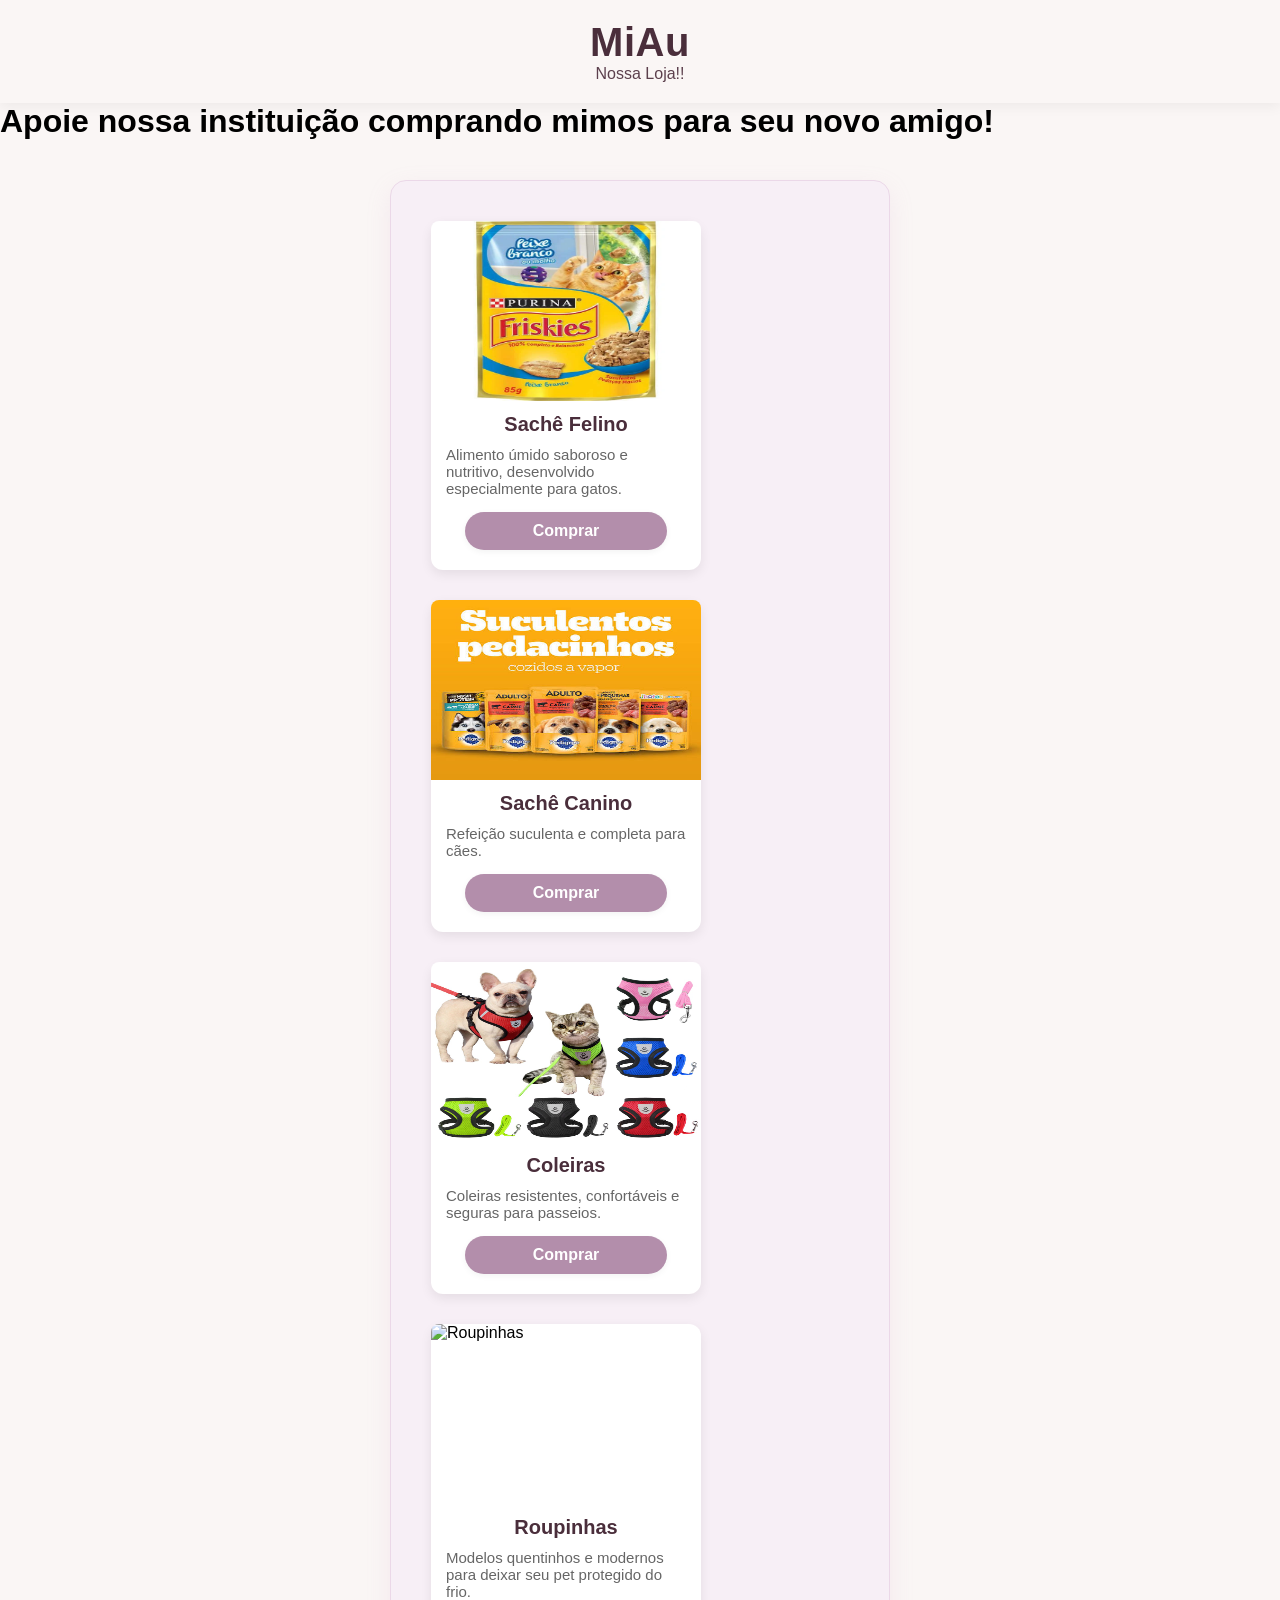
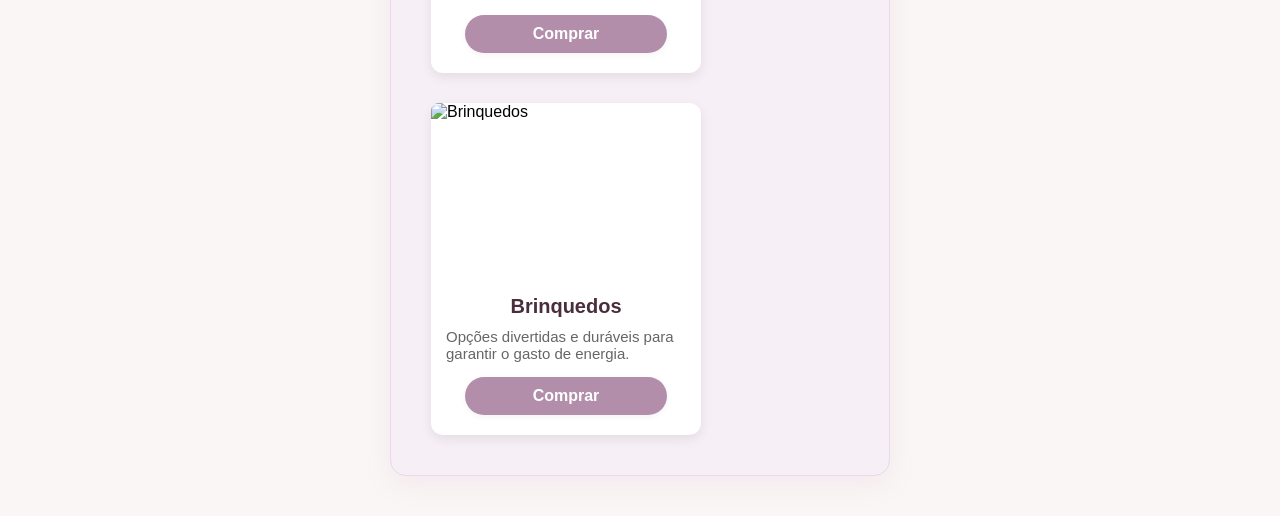
==== loja.html @ c8e9856f "reutilizando parte do article para usar na loja" ====
<!DOCTYPE html>
<html lang="pt-br">
<head>
    <meta charset="UTF-8">
    <meta name="viewport" content="width=device-width, initial-scale=1.0">
    <title>Quem Somos e nossa histótia</title>
    <link rel="stylesheet"href="style.css">
</head>
<body>
    <header>
        <h1 id="titulo">MiAu</h1>
        <p> Nossa Loja!! </p>
    </header>
        <h1 id="Loja">Apoie nossa instituição comprando mimos para seu novo amigo!</h1>
        <section>
        <article>
            <img class="img-card" src="imagem/para gato.webp" alt="Sachê Felino">
            <h3 class="titulo-card">Sachê Felino</h3>
          <p class="texto-card">Alimento úmido saboroso e nutritivo, desenvolvido especialmente para gatos.</p>
            <a href="#" class="botao-card">Comprar</a>
        </article>
        <article>
            <img class="img-card" src="imagem/para caes.jpg" alt="Sachê Canino">
            <h3 class="titulo-card">Sachê Canino</h3>
            <p class="texto-card">Refeição suculenta e completa para cães.</p>
            <a href="#" class="botao-card">Comprar</a>
        </article>
        <article>
        <img class="img-card" src="imagem/coleiras.jpg" alt="Coleiras">
    <h3 class="titulo-card">Coleiras</h3>
           <p class="texto-card">Coleiras resistentes, confortáveis e seguras para passeios.</p>
            <a href="#" class="botao-card">Comprar</a>
        </article>
        <article>
            <img class="img-card" src="" alt="Roupinhas">
            <h3 class="titulo-card">Roupinhas</h3>
            <p class="texto-card">Modelos quentinhos e modernos para deixar seu pet protegido do frio.</p>
         <a href="#" class="botao-card">Comprar</a>
        </article>
        <article>
            <img class="img-card" src="" alt="Brinquedos">
            <h3 class="titulo-card">Brinquedos</h3>
         <p class="texto-card">Opções divertidas e duráveis para garantir o gasto de energia.</p>
            <a href="#" class="botao-card">Comprar</a>
     </article>
    </section>
</body>
</html>
---- style.css ----
* {
    margin: 0;
    box-sizing: border-box;
}
body {
 background-color: #faf6f5;
font-family: 'Segoe UI', Tahoma, Geneva, Verdana, sans-serif;
}
header {
background: line-height(135deg, #e8b4bc, #dcb2d1);
    color: #5c404d;
    padding: 20px 10px;
    display: flex;
    flex-direction: column;
    align-items: center;
    box-shadow: 0 4px 12px rgba(0, 0, 0, 0.05);
}
#titulo {
color: #4a2e3b;
    font-size: 40px;
    font-weight: 700;
    letter-spacing: 0.5px;
    text-shadow: 1px 1px 2px rgba(255, 255, 255, 0.5);
}
nav {
border: 2px dashed #bfa1b6; 
    margin-top: 15px;
    padding: 8px 16px;
    border-radius: 10px;
    background-color: rgba(255, 255, 255, 0.3);
}
a {
color: #5c404d;
    padding: 6px 14px;
    text-decoration: none;
    font-weight: 600;
    border-radius: 10px;
}
a:hover {
    background-color: #bfa1b6;
    color: #ffffff;
}

section {
    background-color: #f7ebf2;
    max-width: 90%;
    margin: 30px auto;
    padding: 25px;
    border-radius: 16px;
    display: flex;
    gap: 30px;
    flex-wrap: wrap;
    justify-content: center;
    box-shadow: 0 6px 20px rgba(180, 130, 160, 0.15);
}
.img-card {
    width: 100%;
    height: 180px;
    margin: 0;
    border: none;
    border-radius: 8px 8px 0 0;
}
article {
    width: 270px;
    background-color: #ffffff;
    display: flex;
    flex-direction: column;
    border-radius: 12px;
    box-shadow: 0 4px 12px rgba(0, 0, 0, 0.08);
}
article:hover {
box-shadow: 0 8px 20px rgba(140, 90, 120, 0.2);
}

.titulo-card {
    margin: 12px auto 5px auto;
    font-size: 20px;
    color: #4a2e3b;
    font-weight: 600;
}
.texto-card {
    margin: 5px 15px 15px 15px;
    color: #666666;
    font-size: 15px;
    flex-grow: 1;
}
.botao-card {
    background-color: #b38eab;
    color: #ffffff;
    padding: 10px;
    width: 75%;
    margin: 0 auto 20px auto;
    border-radius: 20px;
    text-align: center;
    font-weight: 600;
    cursor: pointer;
    box-shadow: 0 2px 6px rgba(0, 0, 0, 0.05);
}
.botao-card:hover {
    background-color: #8c5378;
    border: 2px solid #6b3d5a;
    color: #ffffff;
}
section {
    background-color: #f7eff6;
    max-width: 500px;
    margin: 40px auto;
    padding: 40px;
    border-radius: 16px;
    display: flex;
    flex-direction: column;
    box-shadow: 0 8px 24px rgba(208, 158, 200, 0.15);
    border: 1px solid #ebd8e8;
}
.Quem-Somos {
    text-align: center;
    max-width: 800px;
    margin: 0 auto;
    color: #4e3550;
    font-size: 20px;
}
.Quem-Somos p {
    color: #6b586d;
    font-size: 1.1rem;
    line-height: 1.8;
    margin-bottom: 20px;
}
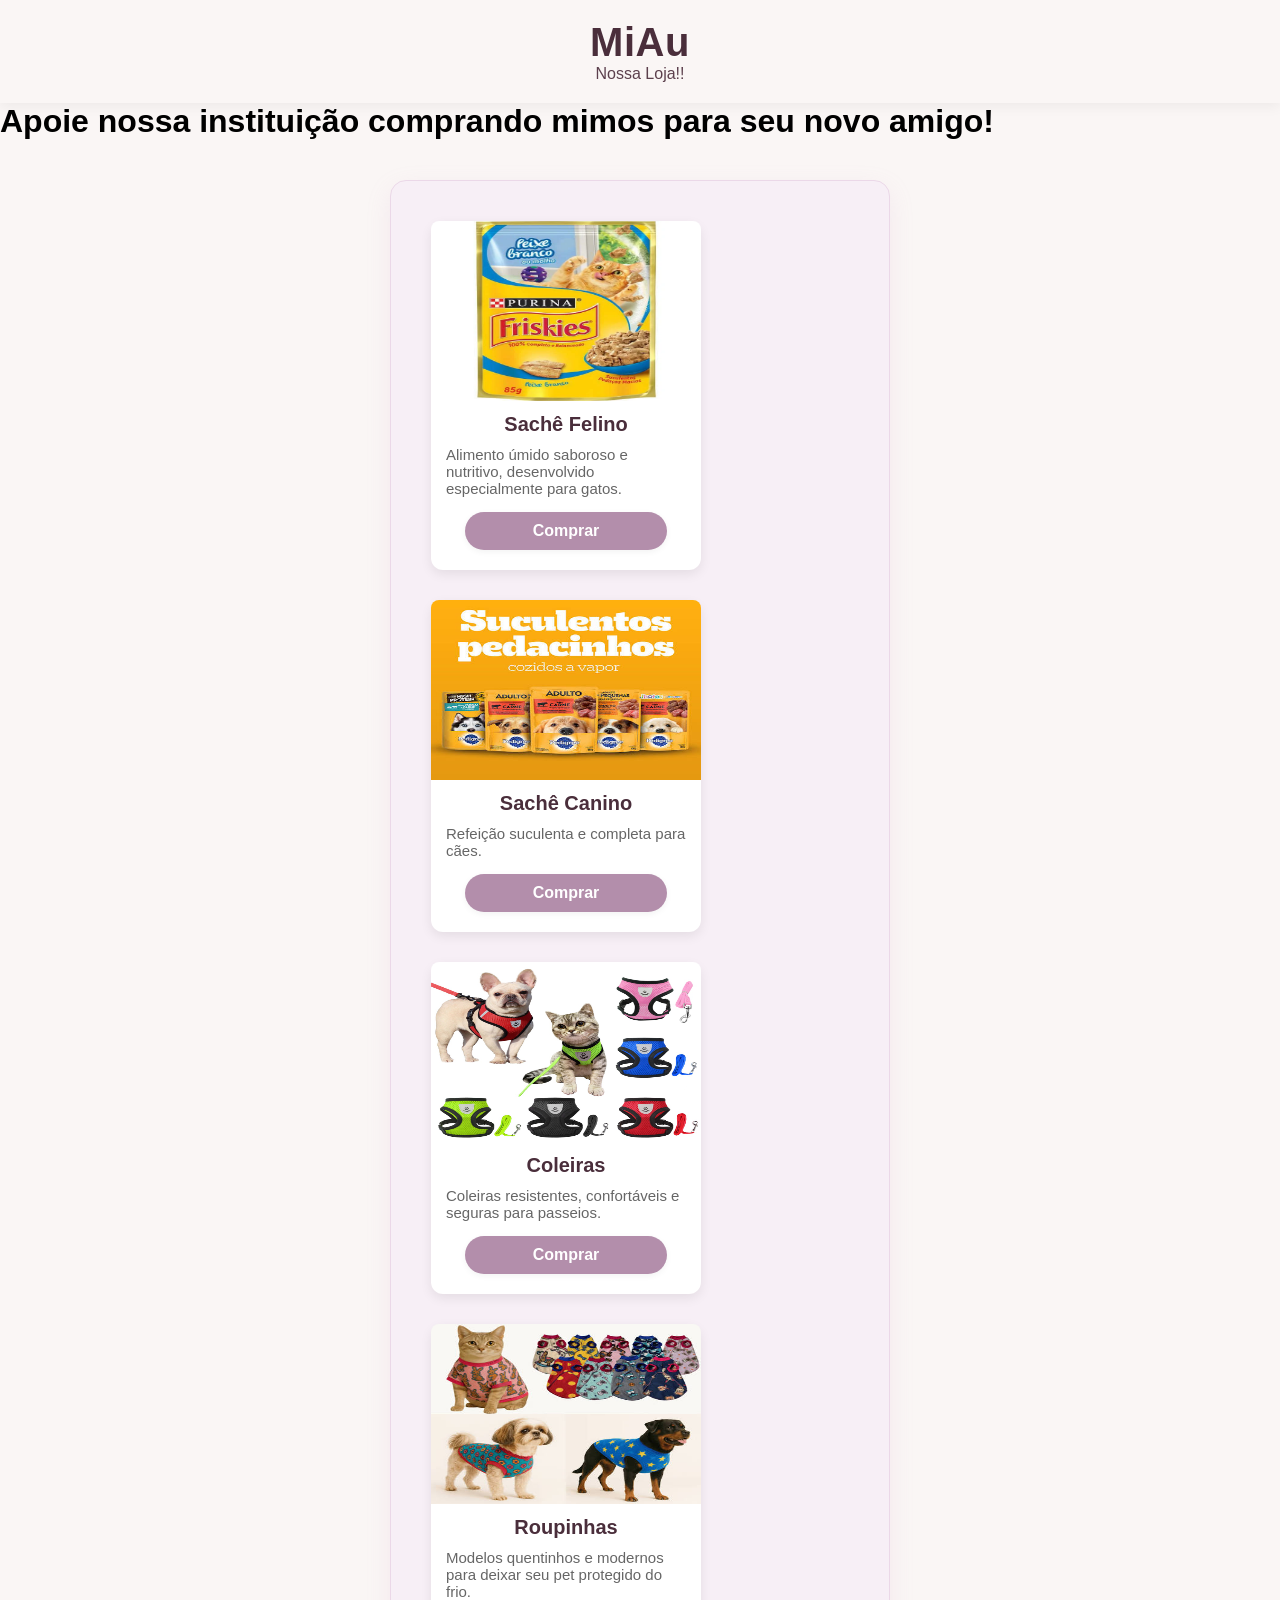
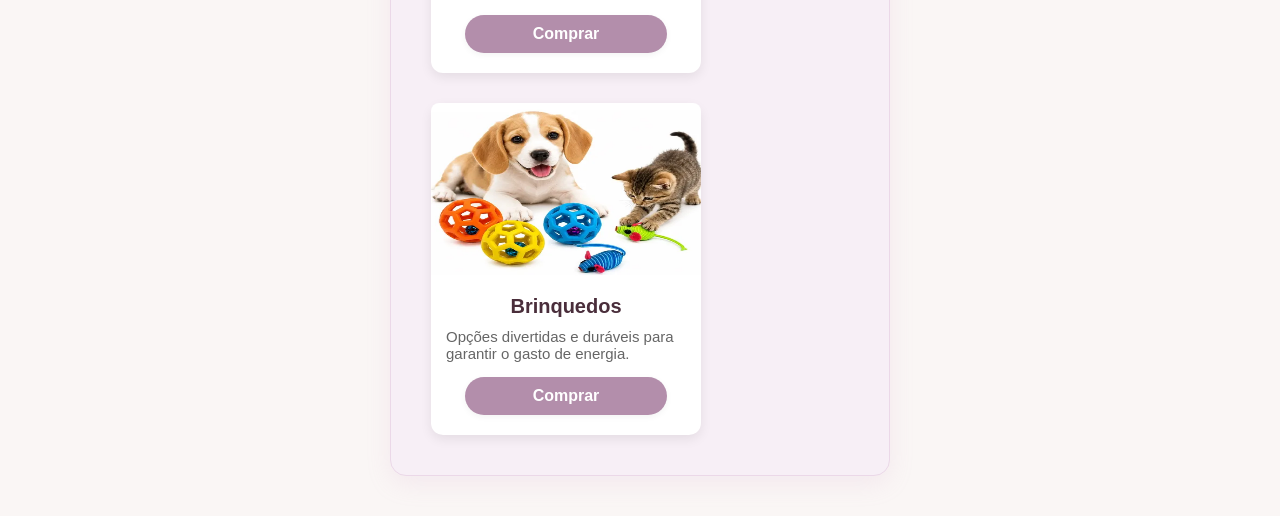
==== commit 780aca35: "adição de imagens da loja" ====
--- a/loja.html
+++ b/loja.html
@@ -32,13 +32,13 @@
             <a href="#" class="botao-card">Comprar</a>
         </article>
         <article>
-            <img class="img-card" src="" alt="Roupinhas">
-            <h3 class="titulo-card">Roupinhas</h3>
+            <img class="img-card" src="imagem/roupa.jpg" alt="Roupinhas">
+        <h3 class="titulo-card">Roupinhas</h3>
             <p class="texto-card">Modelos quentinhos e modernos para deixar seu pet protegido do frio.</p>
          <a href="#" class="botao-card">Comprar</a>
         </article>
         <article>
-            <img class="img-card" src="" alt="Brinquedos">
+            <img class="img-card" src="imagem/brinquedos.webp" alt="Brinquedos">
             <h3 class="titulo-card">Brinquedos</h3>
          <p class="texto-card">Opções divertidas e duráveis para garantir o gasto de energia.</p>
             <a href="#" class="botao-card">Comprar</a>
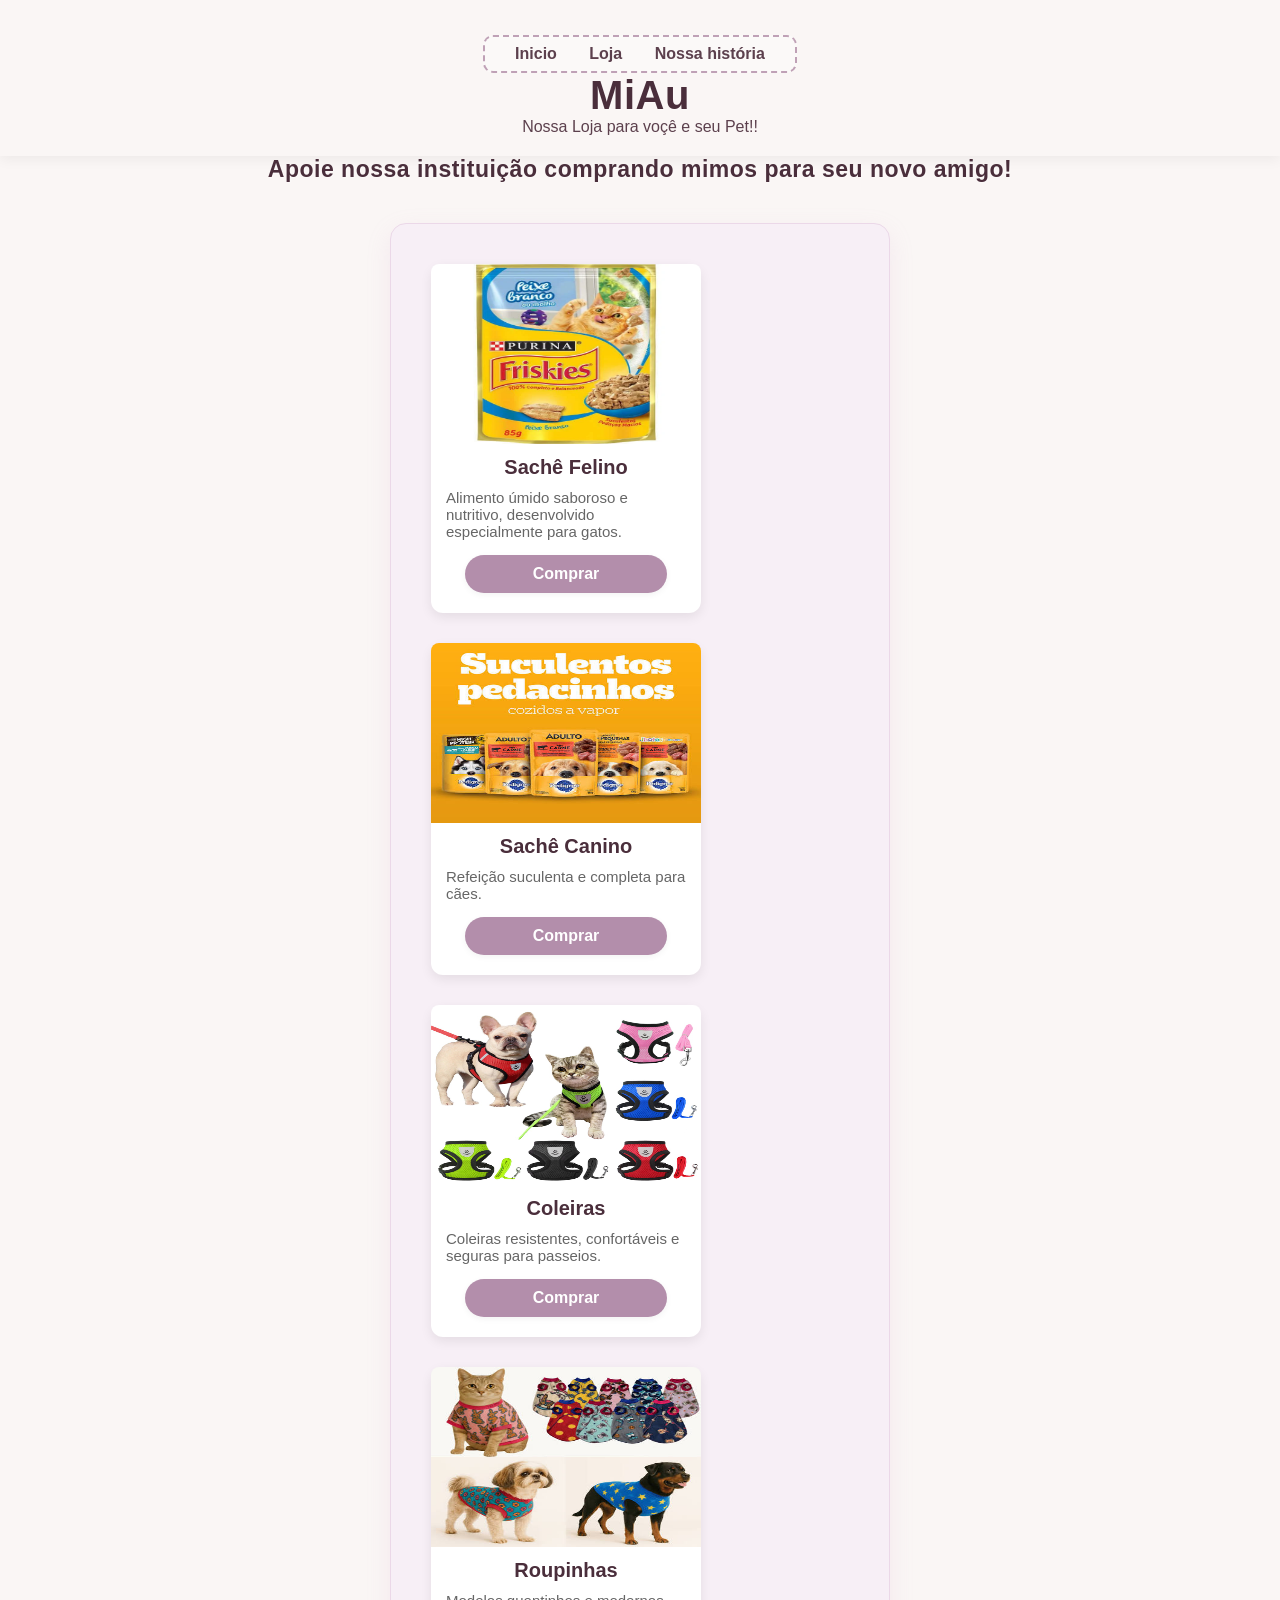
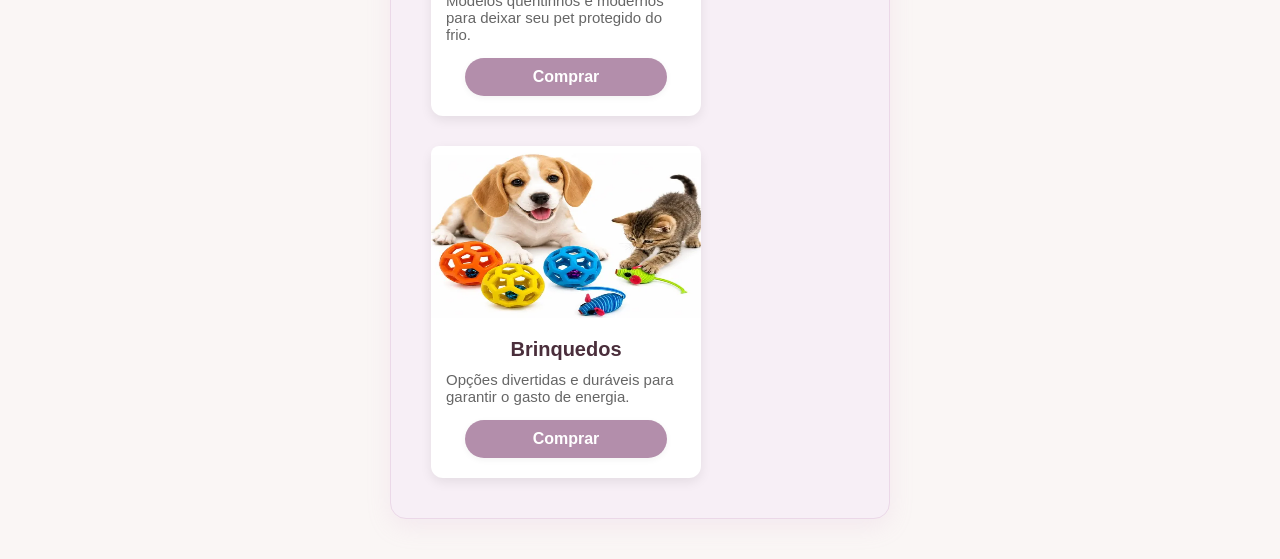
==== commit d2d7f7e0: "modificações das paginas, acrecsentando inicio,loja e historia em todas as páginas" ====
--- a/loja.html
+++ b/loja.html
@@ -8,8 +8,13 @@
 </head>
 <body>
     <header>
+        <nav>
+            <a href="/index.html">Inicio</a>
+            <a href="/Loja.html">Loja</a>
+            <a href="/Quem.somos.html">Nossa história</a>
+        </nav>
         <h1 id="titulo">MiAu</h1>
-        <p> Nossa Loja!! </p>
+        <p> Nossa Loja para voçê e seu Pet!! </p>
     </header>
         <h1 id="Loja">Apoie nossa instituição comprando mimos para seu novo amigo!</h1>
         <section>
--- a/style.css
+++ b/style.css
@@ -125,3 +125,11 @@
     line-height: 1.8;
     margin-bottom: 20px;
 }
+#Loja {
+    color: #4a2e3b;
+    text-align: center;
+    font-size: 23px;
+    font-weight: 700;
+    letter-spacing: 0.5px;
+    text-shadow: 1px 1px 2px rgba(255, 255, 255, 0.5);
+}
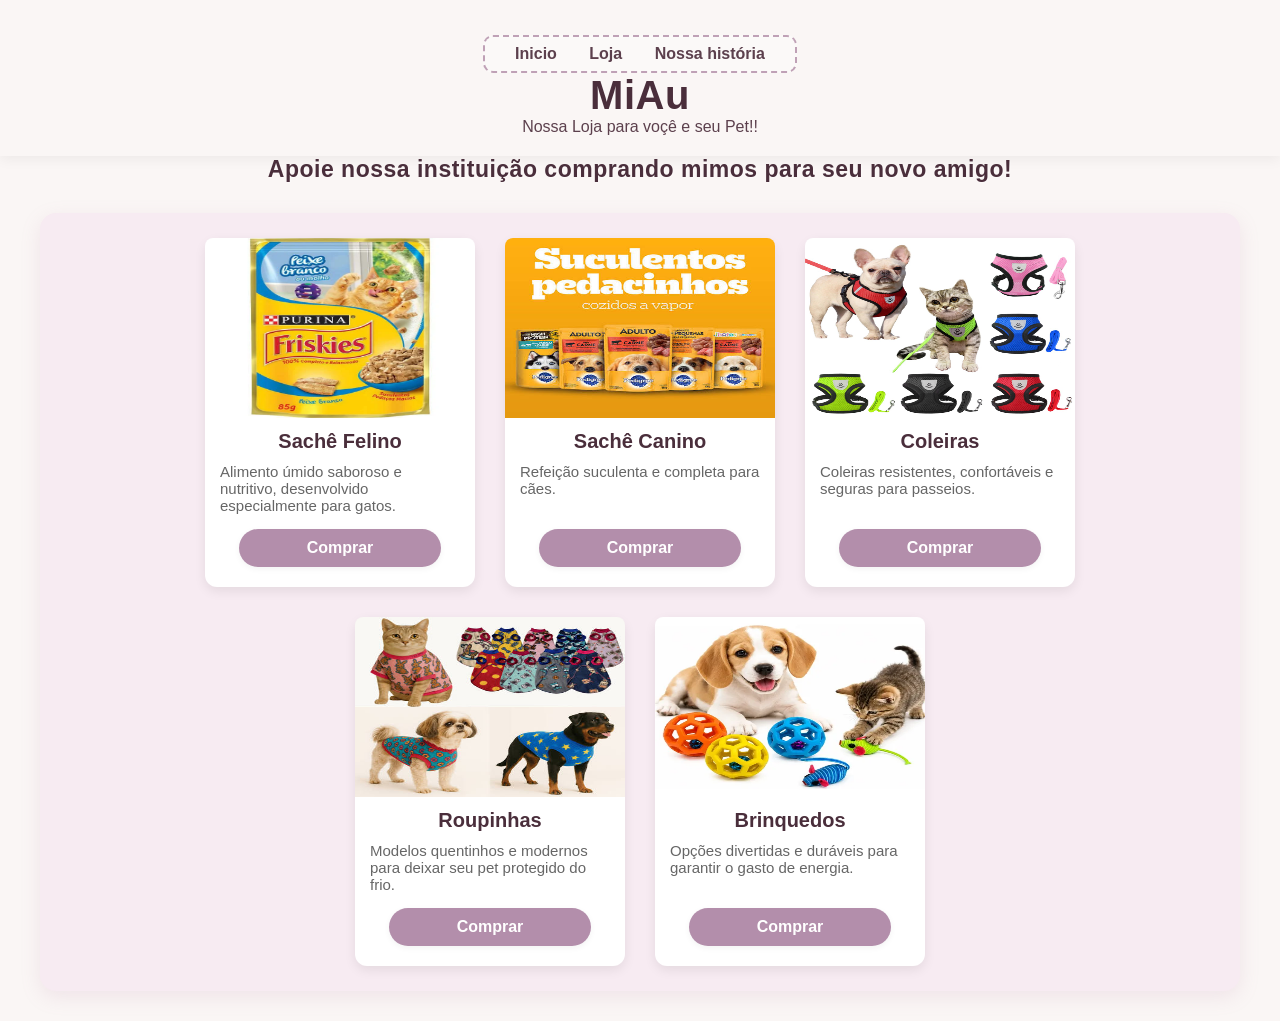
==== commit a9fd4e6f: "Add files via upload" ====
--- a/loja.html
+++ b/loja.html
@@ -1,53 +1,53 @@
-<!DOCTYPE html>
-<html lang="pt-br">
-<head>
-    <meta charset="UTF-8">
-    <meta name="viewport" content="width=device-width, initial-scale=1.0">
-    <title>Quem Somos e nossa histótia</title>
-    <link rel="stylesheet"href="style.css">
-</head>
-<body>
-    <header>
-        <nav>
-            <a href="/index.html">Inicio</a>
-            <a href="/Loja.html">Loja</a>
-            <a href="/Quem.somos.html">Nossa história</a>
-        </nav>
-        <h1 id="titulo">MiAu</h1>
-        <p> Nossa Loja para voçê e seu Pet!! </p>
-    </header>
-        <h1 id="Loja">Apoie nossa instituição comprando mimos para seu novo amigo!</h1>
-        <section>
-        <article>
-            <img class="img-card" src="imagem/para gato.webp" alt="Sachê Felino">
-            <h3 class="titulo-card">Sachê Felino</h3>
-          <p class="texto-card">Alimento úmido saboroso e nutritivo, desenvolvido especialmente para gatos.</p>
-            <a href="#" class="botao-card">Comprar</a>
-        </article>
-        <article>
-            <img class="img-card" src="imagem/para caes.jpg" alt="Sachê Canino">
-            <h3 class="titulo-card">Sachê Canino</h3>
-            <p class="texto-card">Refeição suculenta e completa para cães.</p>
-            <a href="#" class="botao-card">Comprar</a>
-        </article>
-        <article>
-        <img class="img-card" src="imagem/coleiras.jpg" alt="Coleiras">
-    <h3 class="titulo-card">Coleiras</h3>
-           <p class="texto-card">Coleiras resistentes, confortáveis e seguras para passeios.</p>
-            <a href="#" class="botao-card">Comprar</a>
-        </article>
-        <article>
-            <img class="img-card" src="imagem/roupa.jpg" alt="Roupinhas">
-        <h3 class="titulo-card">Roupinhas</h3>
-            <p class="texto-card">Modelos quentinhos e modernos para deixar seu pet protegido do frio.</p>
-         <a href="#" class="botao-card">Comprar</a>
-        </article>
-        <article>
-            <img class="img-card" src="imagem/brinquedos.webp" alt="Brinquedos">
-            <h3 class="titulo-card">Brinquedos</h3>
-         <p class="texto-card">Opções divertidas e duráveis para garantir o gasto de energia.</p>
-            <a href="#" class="botao-card">Comprar</a>
-     </article>
-    </section>
-</body>
-</html>
+<!DOCTYPE html>
+<html lang="pt-br">
+<head>
+    <meta charset="UTF-8">
+    <meta name="viewport" content="width=device-width, initial-scale=1.0">
+    <title>Quem Somos e nossa histótia</title>
+    <link rel="stylesheet"href="style.css">
+</head>
+<body>
+    <header>
+        <nav>
+            <a href="/index.html">Inicio</a>
+            <a href="/Loja.html">Loja</a>
+            <a href="/Quem.somos.html">Nossa história</a>
+        </nav>
+        <h1 id="titulo">MiAu</h1>
+        <p> Nossa Loja para voçê e seu Pet!! </p>
+    </header>
+        <h1 id="Loja">Apoie nossa instituição comprando mimos para seu novo amigo!</h1>
+        <section>
+        <article>
+            <img class="img-card" src="imagem/para gato.webp" alt="Sachê Felino">
+            <h3 class="titulo-card">Sachê Felino</h3>
+          <p class="texto-card">Alimento úmido saboroso e nutritivo, desenvolvido especialmente para gatos.</p>
+            <a href="#" class="botao-card">Comprar</a>
+        </article>
+        <article>
+            <img class="img-card" src="imagem/para caes.jpg" alt="Sachê Canino">
+            <h3 class="titulo-card">Sachê Canino</h3>
+            <p class="texto-card">Refeição suculenta e completa para cães.</p>
+            <a href="#" class="botao-card">Comprar</a>
+        </article>
+        <article>
+        <img class="img-card" src="imagem/coleiras.jpg" alt="Coleiras">
+    <h3 class="titulo-card">Coleiras</h3>
+           <p class="texto-card">Coleiras resistentes, confortáveis e seguras para passeios.</p>
+            <a href="#" class="botao-card">Comprar</a>
+        </article>
+        <article>
+            <img class="img-card" src="imagem/roupa.jpg" alt="Roupinhas">
+        <h3 class="titulo-card">Roupinhas</h3>
+            <p class="texto-card">Modelos quentinhos e modernos para deixar seu pet protegido do frio.</p>
+         <a href="#" class="botao-card">Comprar</a>
+        </article>
+        <article>
+            <img class="img-card" src="imagem/brinquedos.webp" alt="Brinquedos">
+            <h3 class="titulo-card">Brinquedos</h3>
+         <p class="texto-card">Opções divertidas e duráveis para garantir o gasto de energia.</p>
+            <a href="#" class="botao-card">Comprar</a>
+     </article>
+    </section>
+</body>
+</html>
--- a/style.css
+++ b/style.css
@@ -1,135 +1,125 @@
-* {
-    margin: 0;
-    box-sizing: border-box;
-}
-body {
- background-color: #faf6f5;
-font-family: 'Segoe UI', Tahoma, Geneva, Verdana, sans-serif;
-}
-header {
-background: line-height(135deg, #e8b4bc, #dcb2d1);
-    color: #5c404d;
-    padding: 20px 10px;
-    display: flex;
-    flex-direction: column;
-    align-items: center;
-    box-shadow: 0 4px 12px rgba(0, 0, 0, 0.05);
-}
-#titulo {
-color: #4a2e3b;
-    font-size: 40px;
-    font-weight: 700;
-    letter-spacing: 0.5px;
-    text-shadow: 1px 1px 2px rgba(255, 255, 255, 0.5);
-}
-nav {
-border: 2px dashed #bfa1b6; 
-    margin-top: 15px;
-    padding: 8px 16px;
-    border-radius: 10px;
-    background-color: rgba(255, 255, 255, 0.3);
-}
-a {
-color: #5c404d;
-    padding: 6px 14px;
-    text-decoration: none;
-    font-weight: 600;
-    border-radius: 10px;
-}
-a:hover {
-    background-color: #bfa1b6;
-    color: #ffffff;
-}
-
-section {
-    background-color: #f7ebf2;
-    max-width: 90%;
-    margin: 30px auto;
-    padding: 25px;
-    border-radius: 16px;
-    display: flex;
-    gap: 30px;
-    flex-wrap: wrap;
-    justify-content: center;
-    box-shadow: 0 6px 20px rgba(180, 130, 160, 0.15);
-}
-.img-card {
-    width: 100%;
-    height: 180px;
-    margin: 0;
-    border: none;
-    border-radius: 8px 8px 0 0;
-}
-article {
-    width: 270px;
-    background-color: #ffffff;
-    display: flex;
-    flex-direction: column;
-    border-radius: 12px;
-    box-shadow: 0 4px 12px rgba(0, 0, 0, 0.08);
-}
-article:hover {
-box-shadow: 0 8px 20px rgba(140, 90, 120, 0.2);
-}
-
-.titulo-card {
-    margin: 12px auto 5px auto;
-    font-size: 20px;
-    color: #4a2e3b;
-    font-weight: 600;
-}
-.texto-card {
-    margin: 5px 15px 15px 15px;
-    color: #666666;
-    font-size: 15px;
-    flex-grow: 1;
-}
-.botao-card {
-    background-color: #b38eab;
-    color: #ffffff;
-    padding: 10px;
-    width: 75%;
-    margin: 0 auto 20px auto;
-    border-radius: 20px;
-    text-align: center;
-    font-weight: 600;
-    cursor: pointer;
-    box-shadow: 0 2px 6px rgba(0, 0, 0, 0.05);
-}
-.botao-card:hover {
-    background-color: #8c5378;
-    border: 2px solid #6b3d5a;
-    color: #ffffff;
-}
-section {
-    background-color: #f7eff6;
-    max-width: 500px;
-    margin: 40px auto;
-    padding: 40px;
-    border-radius: 16px;
-    display: flex;
-    flex-direction: column;
-    box-shadow: 0 8px 24px rgba(208, 158, 200, 0.15);
-    border: 1px solid #ebd8e8;
-}
-.Quem-Somos {
-    text-align: center;
-    max-width: 800px;
-    margin: 0 auto;
-    color: #4e3550;
-    font-size: 20px;
-}
-.Quem-Somos p {
-    color: #6b586d;
-    font-size: 1.1rem;
-    line-height: 1.8;
-    margin-bottom: 20px;
-}
-#Loja {
-    color: #4a2e3b;
-    text-align: center;
-    font-size: 23px;
-    font-weight: 700;
-    letter-spacing: 0.5px;
-    text-shadow: 1px 1px 2px rgba(255, 255, 255, 0.5);
+* {
+    margin: 0;
+    box-sizing: border-box;
+}
+body {
+ background-color: #faf6f5;
+font-family: 'Segoe UI', Tahoma, Geneva, Verdana, sans-serif;
+}
+header {
+background: line-height(135deg, #e8b4bc, #dcb2d1);
+    color: #5c404d;
+    padding: 20px 10px;
+    display: flex;
+    flex-direction: column;
+    align-items: center;
+    box-shadow: 0 4px 12px rgba(0, 0, 0, 0.05);
+}
+#titulo {
+color: #4a2e3b;
+    font-size: 40px;
+    font-weight: 700;
+    letter-spacing: 0.5px;
+    text-shadow: 1px 1px 2px rgba(255, 255, 255, 0.5);
+}
+nav {
+border: 2px dashed #bfa1b6; 
+    margin-top: 15px;
+    padding: 8px 16px;
+    border-radius: 10px;
+    background-color: rgba(255, 255, 255, 0.3);
+}
+a {
+color: #5c404d;
+    padding: 6px 14px;
+    text-decoration: none;
+    font-weight: 600;
+    border-radius: 10px;
+}
+a:hover {
+    background-color: #bfa1b6;
+    color: #ffffff;
+}
+
+section {
+    background-color: #f7ebf2;
+    max-width: 1200px;
+    margin: 30px auto;
+    padding: 25px;
+    border-radius: 16px;
+    display: flex;
+    gap: 30px;
+    flex-wrap: wrap;
+    justify-content: center;
+    box-shadow: 0 6px 20px rgba(180, 130, 160, 0.15);
+}
+.img-card {
+    width: 100%;
+    height: 180px;
+    margin: 0;
+    border: none;
+    border-radius: 8px 8px 0 0;
+}
+article {
+    width: 270px;
+    background-color: #ffffff;
+    display: flex;
+    flex-direction: column;
+    border-radius: 12px;
+    box-shadow: 0 4px 12px rgba(0, 0, 0, 0.08);
+}
+article:hover {
+box-shadow: 0 8px 20px rgba(140, 90, 120, 0.2);
+}
+
+.titulo-card {
+    margin: 12px auto 5px auto;
+    font-size: 20px;
+    color: #4a2e3b;
+    font-weight: 600;
+}
+.texto-card {
+    margin: 5px 15px 15px 15px;
+    color: #666666;
+    font-size: 15px;
+    flex-grow: 1;
+}
+.botao-card {
+    background-color: #b38eab;
+    color: #ffffff;
+    padding: 10px;
+    width: 75%;
+    margin: 0 auto 20px auto;
+    border-radius: 20px;
+    text-align: center;
+    font-weight: 600;
+    cursor: pointer;
+    box-shadow: 0 2px 6px rgba(0, 0, 0, 0.05);
+}
+.botao-card:hover {
+    background-color: #8c5378;
+    border: 2px solid #6b3d5a;
+    color: #ffffff;
+
+}
+.Quem-Somos {
+    text-align: center;
+    max-width: 800px;
+    margin: 0 auto;
+    color: #4e3550;
+    font-size: 20px;
+}
+.Quem-Somos p {
+    color: #6b586d;
+    font-size: 1px;
+    line-height: 1.8;
+    margin-bottom: 20px;
+}
+#Loja {
+    color: #4a2e3b;
+    text-align: center;
+    font-size: 23px;
+    font-weight: 700;
+    letter-spacing: 0.5px;
+    text-shadow: 1px 1px 2px rgba(255, 255, 255, 0.5);
 }
